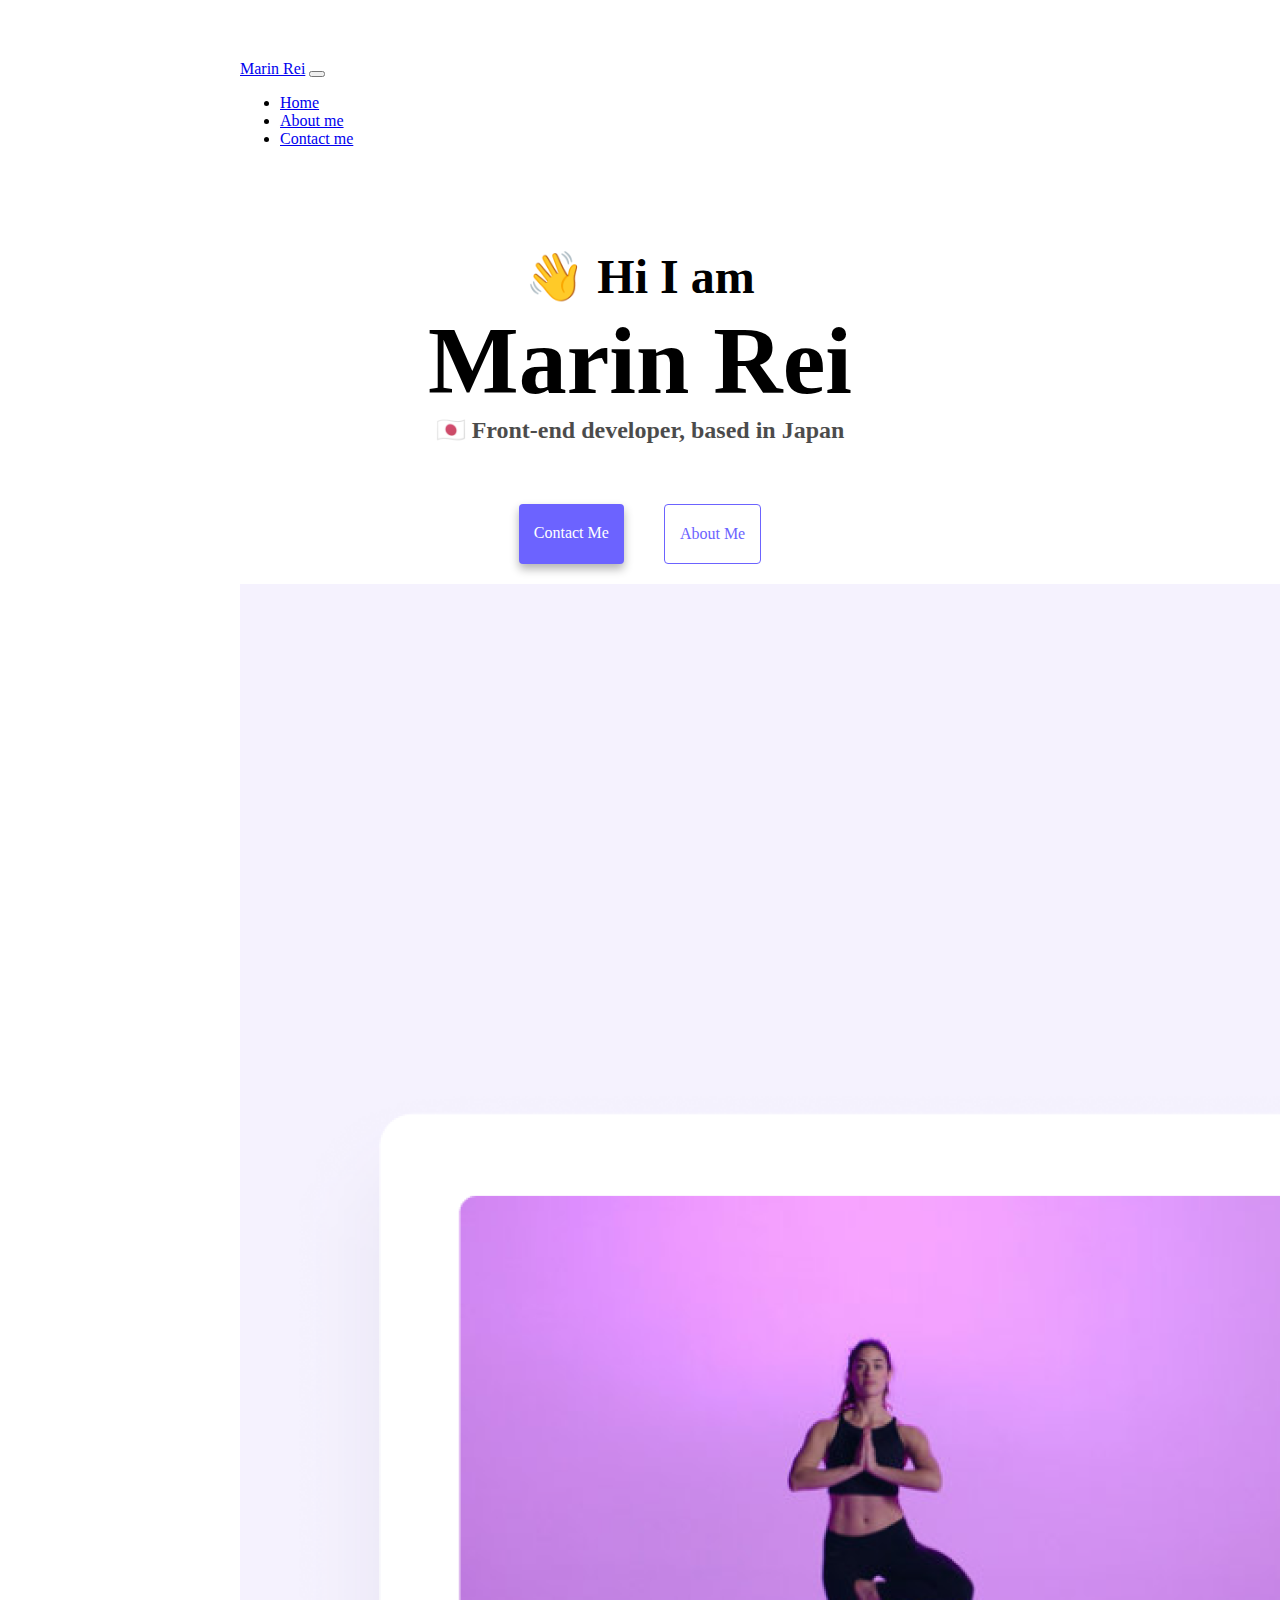
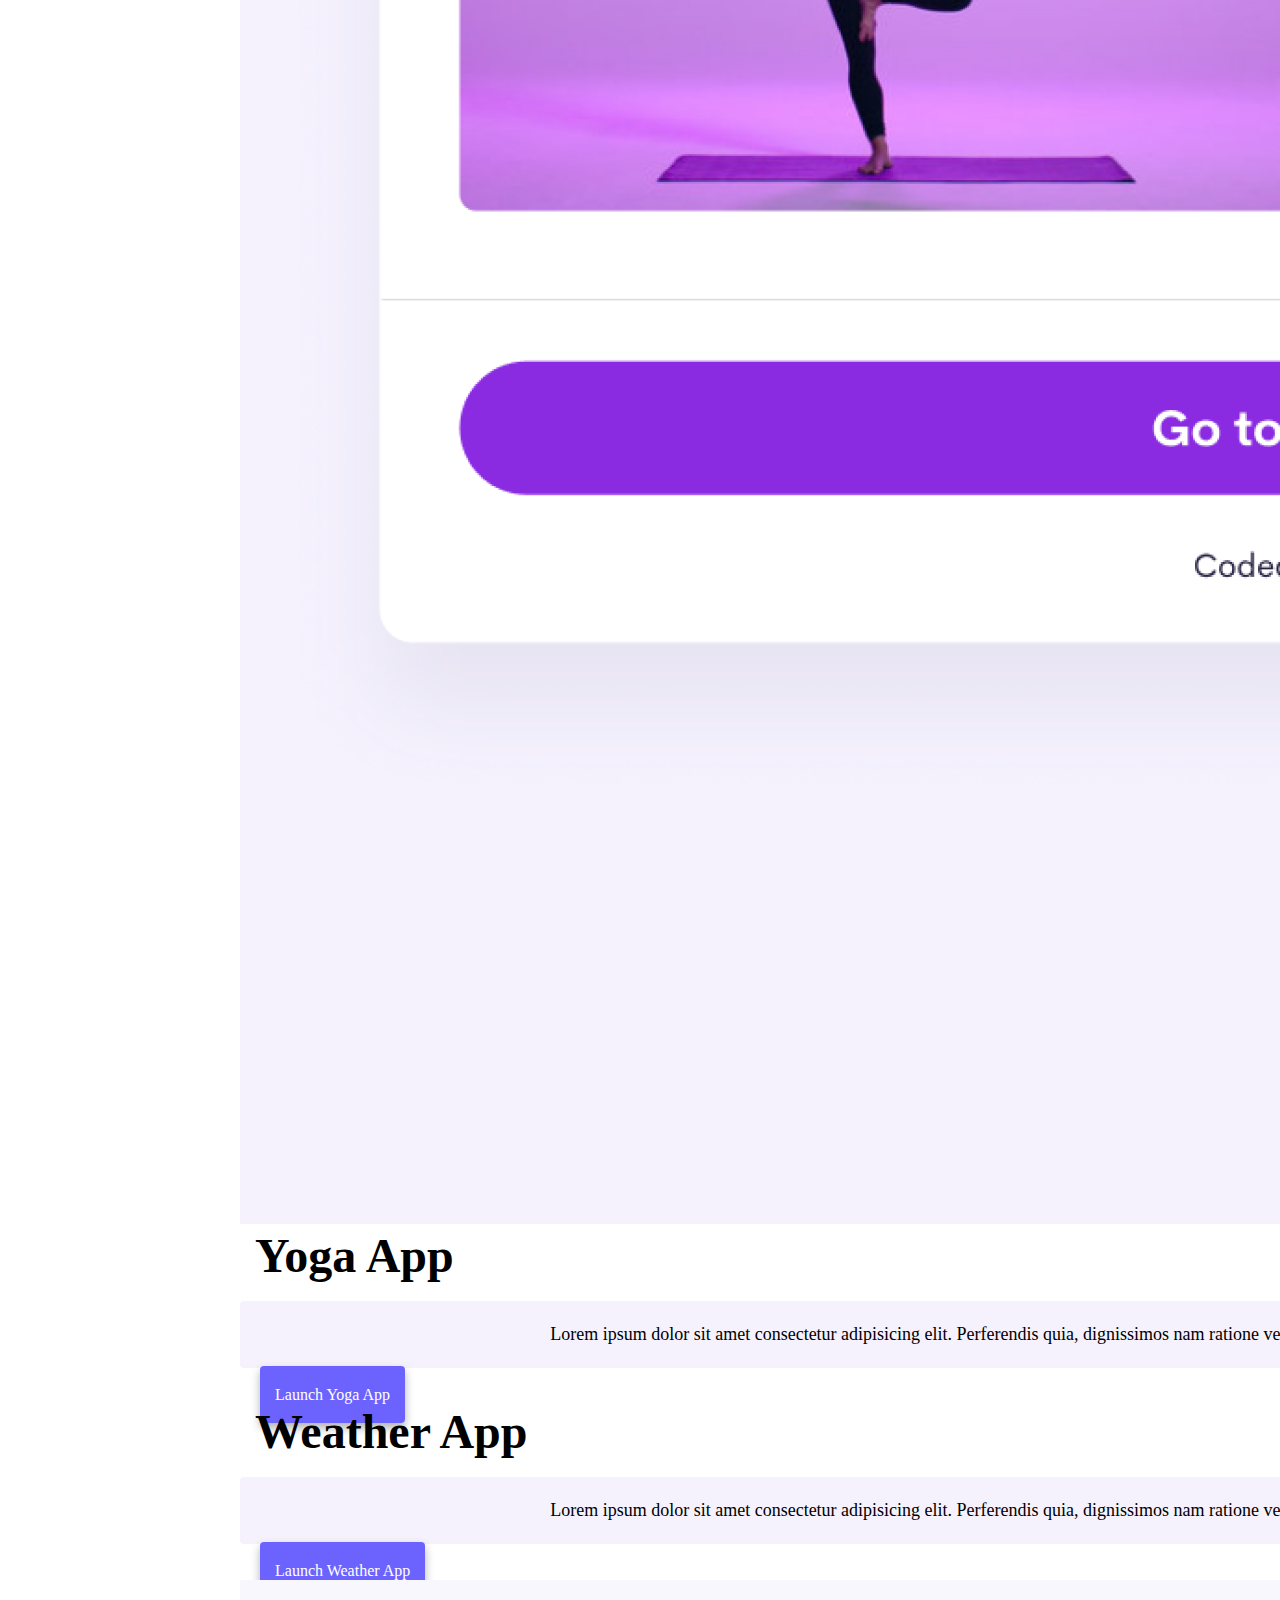
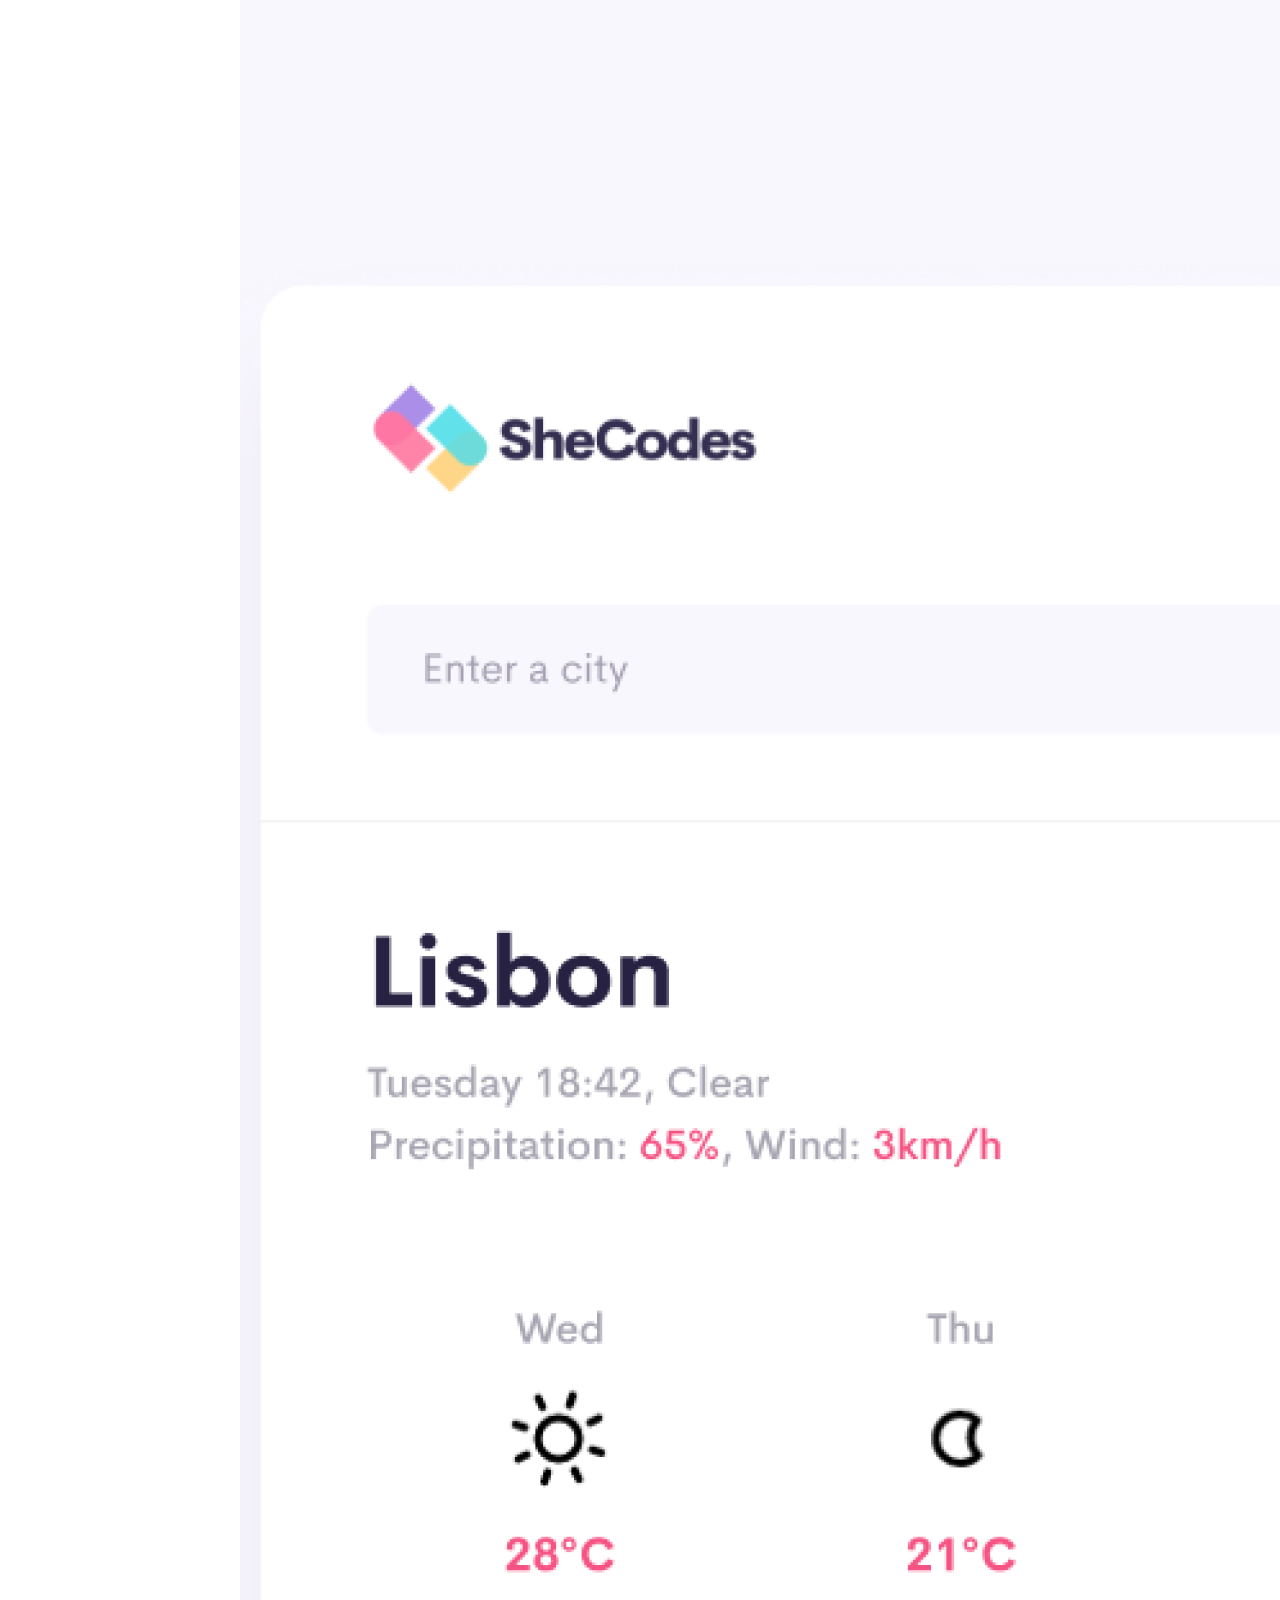
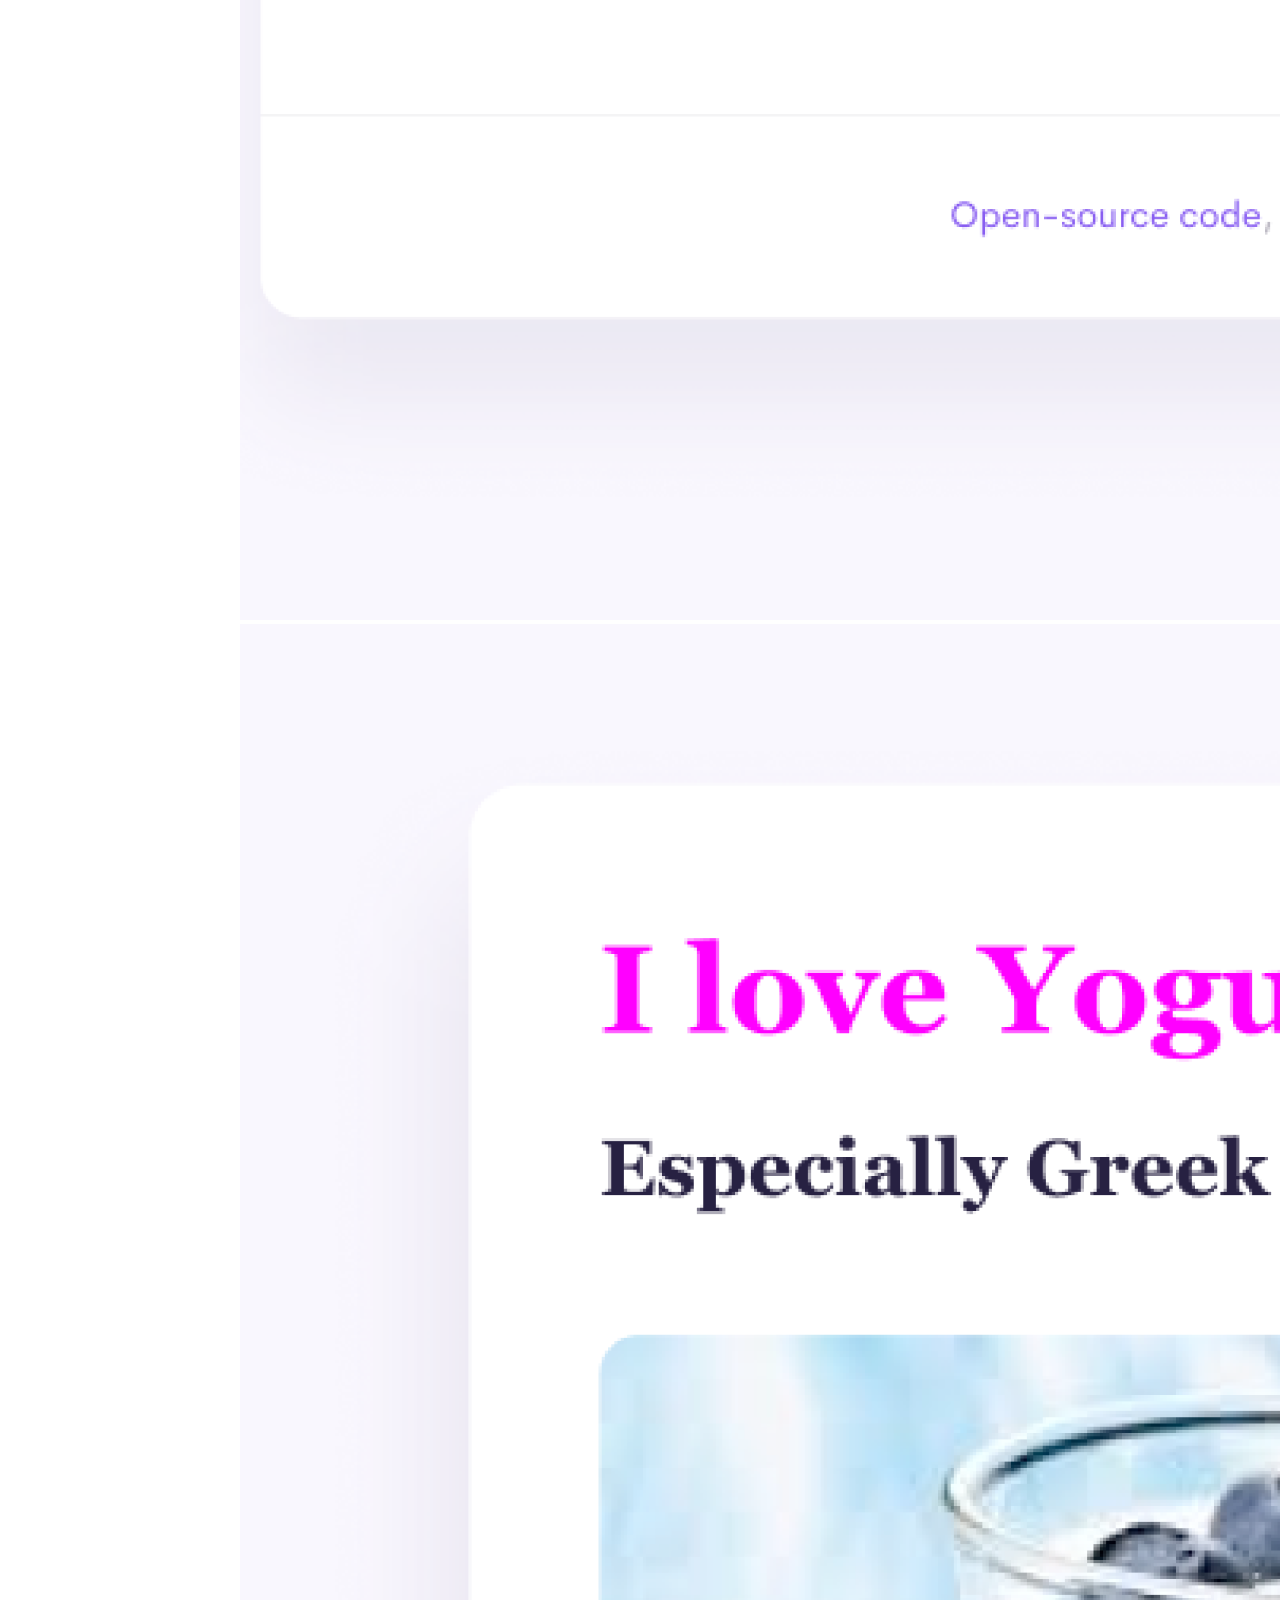
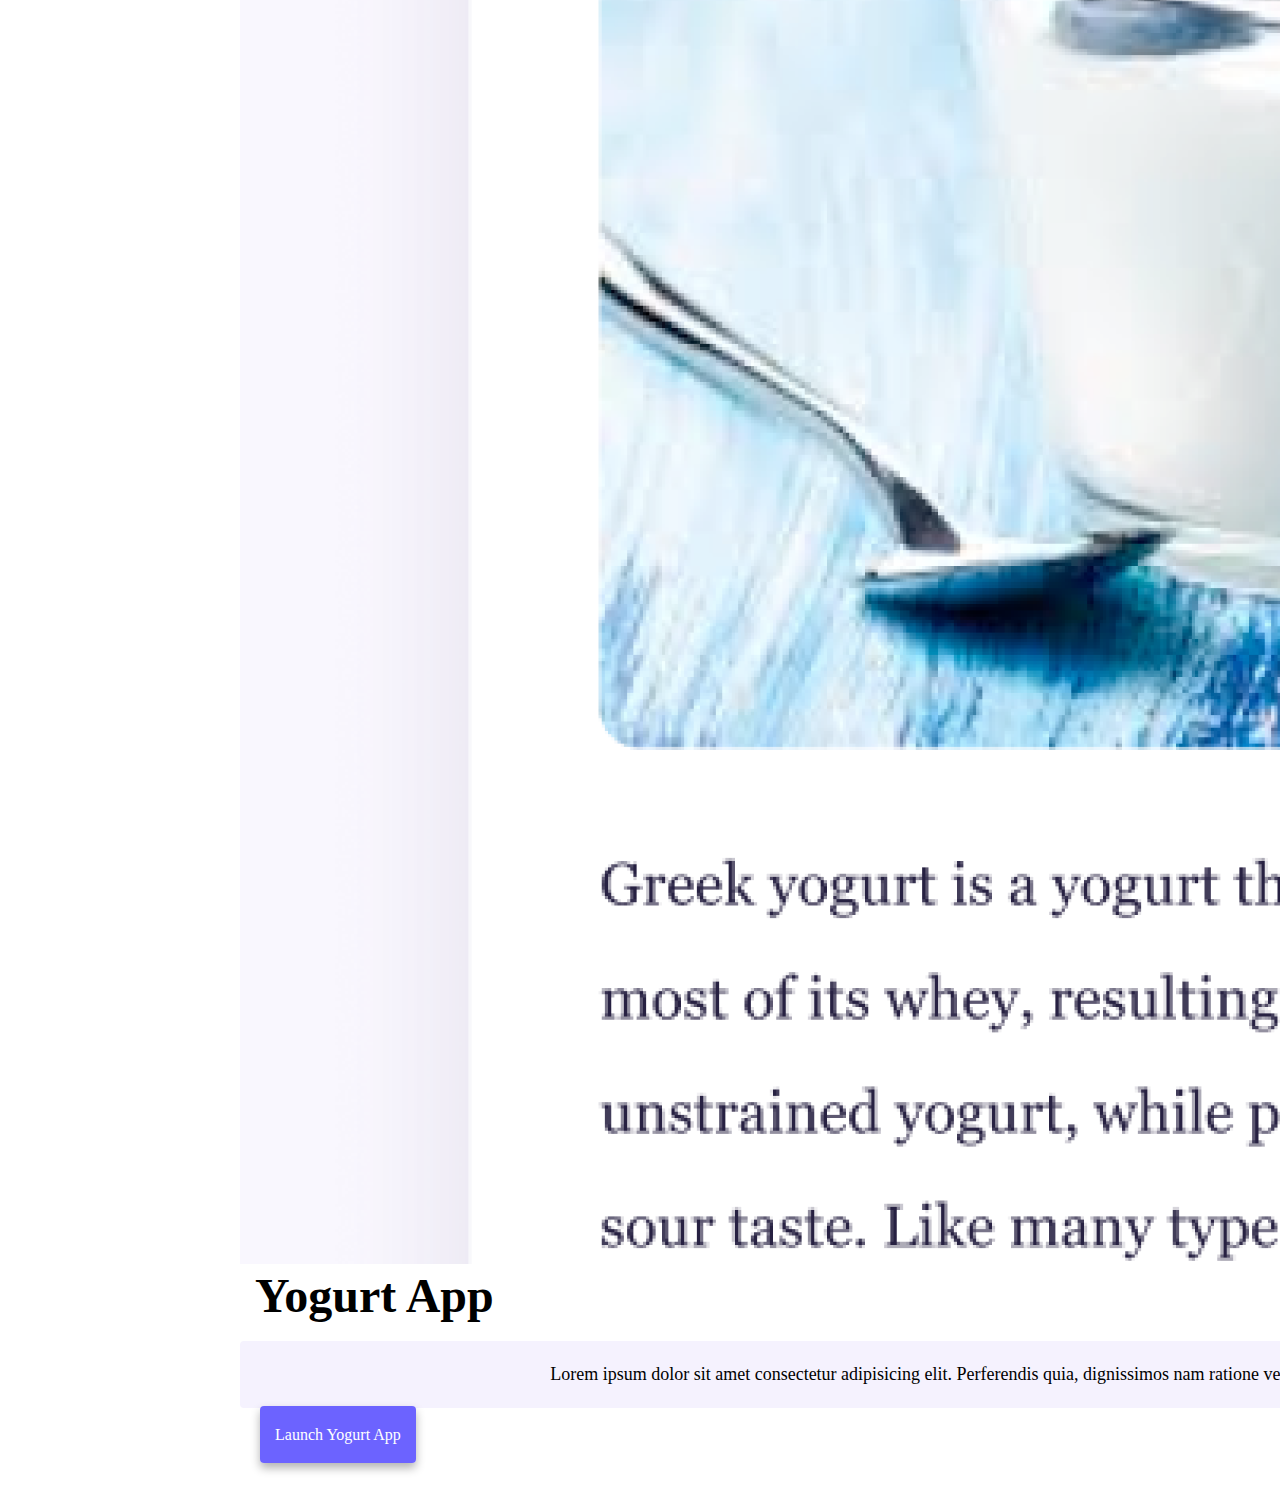
==== index.html @ f78f3ad3 "Initial commit" ====
<!DOCTYPE html>
<html lang="en">
  <head>
    <meta charset="UTF-8" />
    <meta http-equiv="X-UA-Compatible" content="IE=edge" />
    <meta name="viewport" content="width=device-width, initial-scale=1.0" />
    <title>Port folio - Marin Rei</title>
    <link
      href="https://cdn.jsdelivr.net/npm/bootstrap@5.0.2/dist/css/bootstrap.min.css"
      rel="stylesheet"
      integrity="sha384-EVSTQN3/azprG1Anm3QDgpJLIm9Nao0Yz1ztcQTwFspd3yD65VohhpuuCOmLASjC"
      crossorigin="anonymous"
    />
    <script
      src="https://cdn.jsdelivr.net/npm/bootstrap@5.0.2/dist/js/bootstrap.bundle.min.js"
      integrity="sha384-MrcW6ZMFYlzcLA8Nl+NtUVF0sA7MsXsP1UyJoMp4YLEuNSfAP+JcXn/tWtIaxVXM"
      crossorigin="anonymous"
    ></script>
    <link rel="stylesheet" href="style.css" />
    <meta name="description" content="Introduction of Marin Rei, Front-end developer based in Japan.">
  </head>
  <body>
      <nav class="navbar navbar-expand-lg navbar-light bg-light fixed-top">
        <div class="container-fluid">
          <a class="navbar-brand" href="#">Marin Rei</a>
          <button
            class="navbar-toggler"
            type="button"
            data-bs-toggle="collapse"
            data-bs-target="#navbarNav"
            aria-controls="navbarNav"
            aria-expanded="false"
            aria-label="Toggle navigation"
          >
            <span class="navbar-toggler-icon"></span>
          </button>
          <div class="collapse navbar-collapse" id="navbarNav">
            <ul class="navbar-nav">
              <li class="nav-item">
                <a class="nav-link active" aria-current="page" href="index.html"
                  >Home</a
                >
              </li>
              <li class="nav-item">
                <a class="nav-link" href="about.html">About me</a>
              </li>
              <li class="nav-item">
                <a class="nav-link" href="about.html#contact">Contact me</a>
              </li>
            </ul>
          </div>
        </div>
      </nav>
      <h2 class="heading">👋 Hi I am</h2>
      <h1 >Marin Rei</h1>
      <h3>🇯🇵 Front-end developer, based in Japan</h3>
      <div class="navigation-links">
        <a href="about.html#contact" class="contact-link">Contact me</a>
        <a href="about.html" class="about-link">About me</a>
      </div>
      <div class="container mt-5 mb-3 paragraph">
        <div class="row">
          <div class="col-md-6">
            <img src="images/yoga.png" alt="yoga" class="img-fluid rounded" />
          </div>
          <div class="col-md-6">
            <h2 class="home-title">
              Yoga App
            </h2>
            <p class="bg-transparent">
              Lorem ipsum dolor sit amet consectetur adipisicing elit.
              Perferendis quia, dignissimos nam ratione veniam quibusdam porro
              omnis quam vel eos eveniet alias temporibus deserunt veritatis
              minima fugiat explicabo eum dolore.
            </p>
            <a href="#" class="primary-link">Launch Yoga App</a>
          </div>
        </div>
      </div>
      <div class="container mt-5 mb-3 paragraph">
        <div class="row">
          <div class="col-md-6">
            <h2 class="home-title">
              Weather App
            </h2>
            <p class="bg-transparent">
              Lorem ipsum dolor sit amet consectetur adipisicing elit.
              Perferendis quia, dignissimos nam ratione veniam quibusdam porro
              omnis quam vel eos eveniet alias temporibus deserunt veritatis
              minima fugiat explicabo eum dolore.
            </p>
            <a href="#" class="primary-link">Launch Weather App</a>
          </div>
          <div class="col-md-6">
            <img
              src="images/weather.png"
              alt="weather"
              class="img-fluid rounded"
            />
          </div>
        </div>
      </div>
      <div class="container mt-5 mb-3 paragraph">
          <div class="row">
          <div class="col-md-6">
              <img
                src="images/yogurt.png"
                alt="yogurt"
                class="img-fluid rounded"
              />
            </div>
            <div class="col-md-6">
          <h2 class="home-title">
            Yogurt App
          </h2>
          <p class="bg-transparent">
            Lorem ipsum dolor sit amet consectetur adipisicing elit.
            Perferendis quia, dignissimos nam ratione veniam quibusdam porro
            omnis quam vel eos eveniet alias temporibus deserunt veritatis
            minima fugiat explicabo eum dolore.
          </p>
          <a href="#" class="primary-link">Launch Yogurt App</a>
        </div>
        </div>
      </div>
      </div>
    </div>
  </body>
</html>
---- style.css ----
:root {
    --primary-color: #6c63ff;
    --secondary-color: #f5f2fe;
    --box-shadow: 0 5px 10px rgba(0, 0, 0, 0.3);
  }
  
  body {
    margin: 60px auto;
    max-width: 800px;
  }
  
  h1,
  h2,
  h3 {
    text-align: center;
    margin: 0;
  }
  
  h1 {
    font-size: 96px;
  }
  
  h2 {
    font-size: 48px;
  }
  
  h3 {
    font-size: 24px;
    opacity: 0.7;
  }
  
  p {
    background: var(--secondary-color);
    padding: 20px;
    border-radius: 4px;
    font-size: 18px;
    line-height: 1.5;
    text-align: center;
  }
  
  .navigation-links {
    display: flex;
    margin-top: 40px;
    justify-content: center;
  }
  
  .navigation-links a {
    margin: 20px;
    border-radius: 4px;
    padding: 20px 15px;
    text-decoration: none;
    text-transform: capitalize;
  }
  
  .contact-link {
    background: var(--primary-color);
    box-shadow: var(--box-shadow);
    color: white;
  }
  
  .about-link {
    color: var(--primary-color);
    border: 1px solid var(--primary-color);
  }
  
  .homepage-link {
    color: var(--primary-color);
    text-align: center;
    display: block;
  }
  
  .about-paragraphs {
    display: flex;
    margin: 30px 0;
  }
  
  .about-paragraphs p {
    margin: 10px;
  }
  
  .email-link {
    display: flex;
    justify-content: center;
    color: var(--primary-color);
    font-size: 28px;
    text-decoration: none;
  }
  
  .email-link:hover {
    text-decoration: underline;
  }
  .heading {
    margin-top: 100px;
  }
  
  .first-paragraph {
    background-color: transparent !important;
  }
  .home-title {
    display: block;
    text-align: left;
    margin-left: 15px;
  }
  .paragraph {
    display: flex;
    justify-content: flex-start;
    text-align: left;
  }
  .paragraph p {
    display: flex;
    justify-content: space-evenly;
    text-align: left;
  }
  .primary-link {
    border-radius: 4px;
    padding: 20px 15px;
    text-decoration: none;
    text-transform: capitalize;
    background: var(--primary-color);
    box-shadow: var(--box-shadow);
    color: white;
    margin-left: 20px;
  }
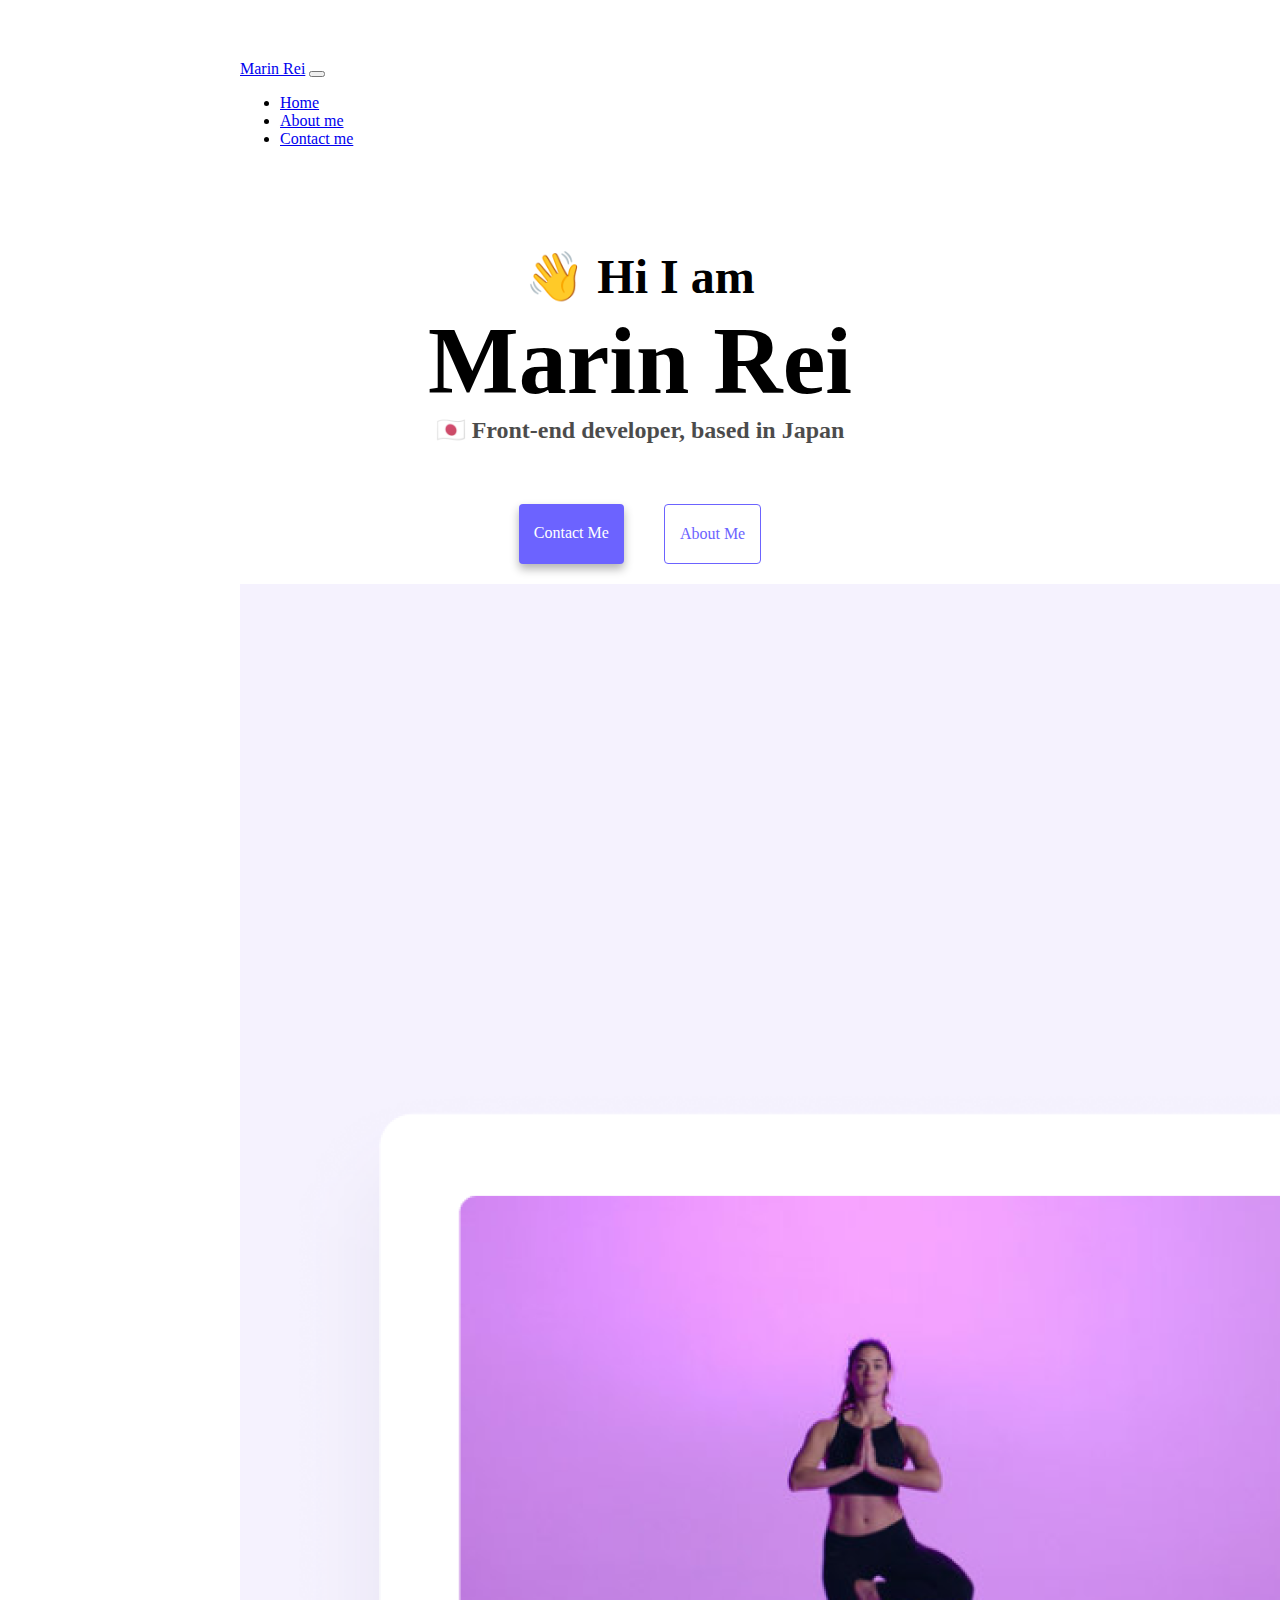
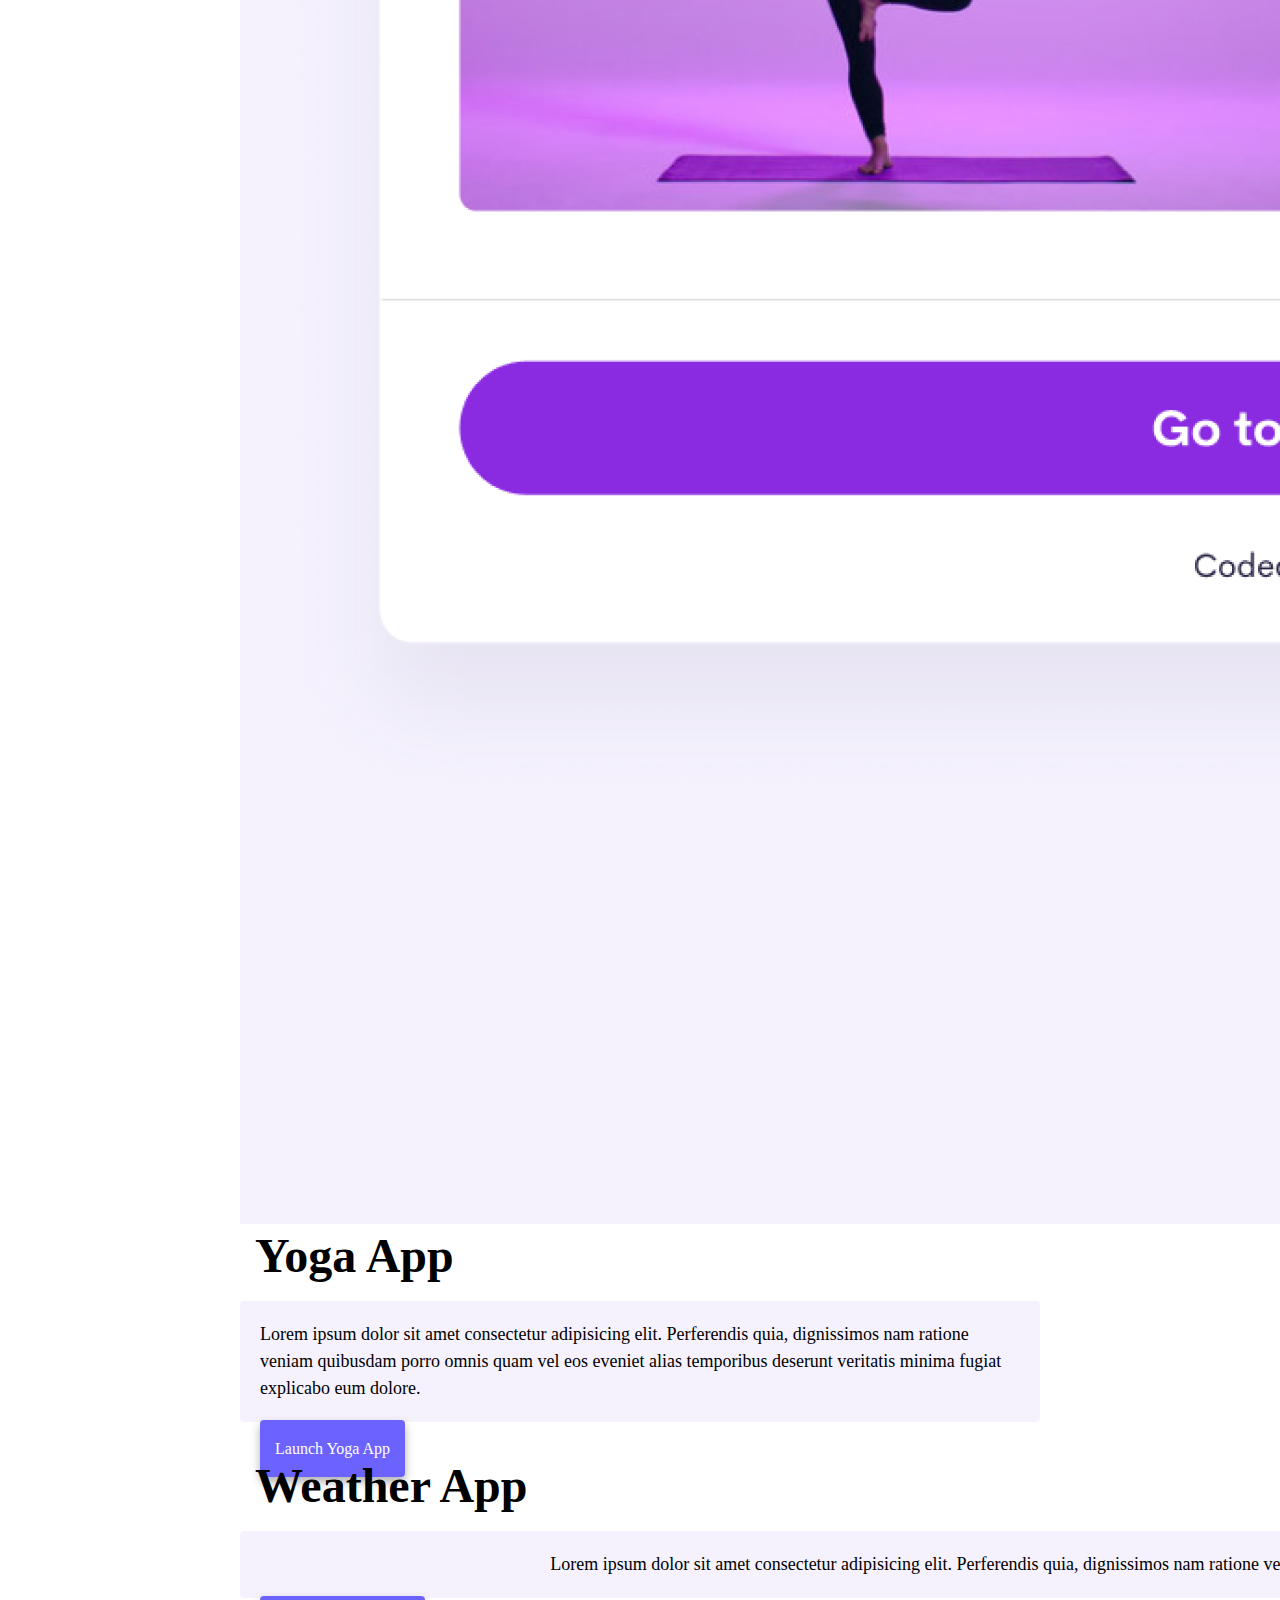
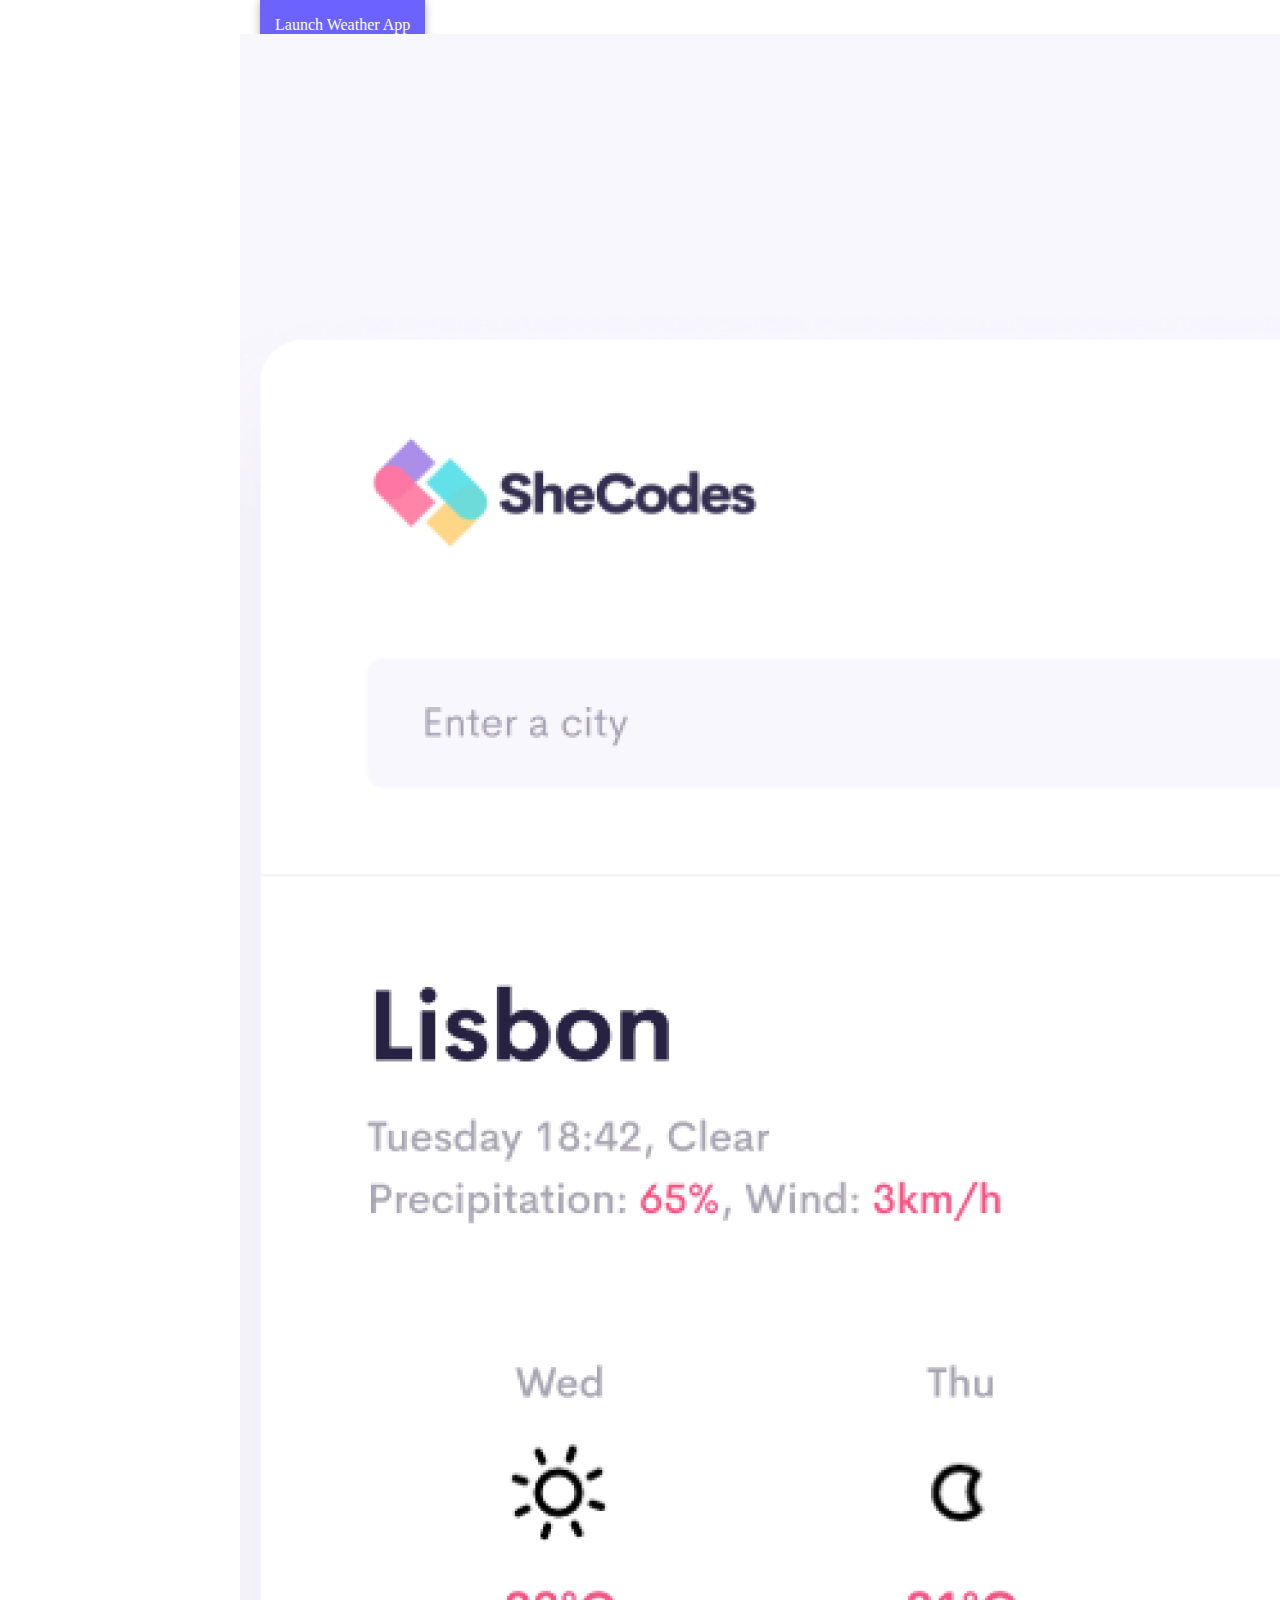
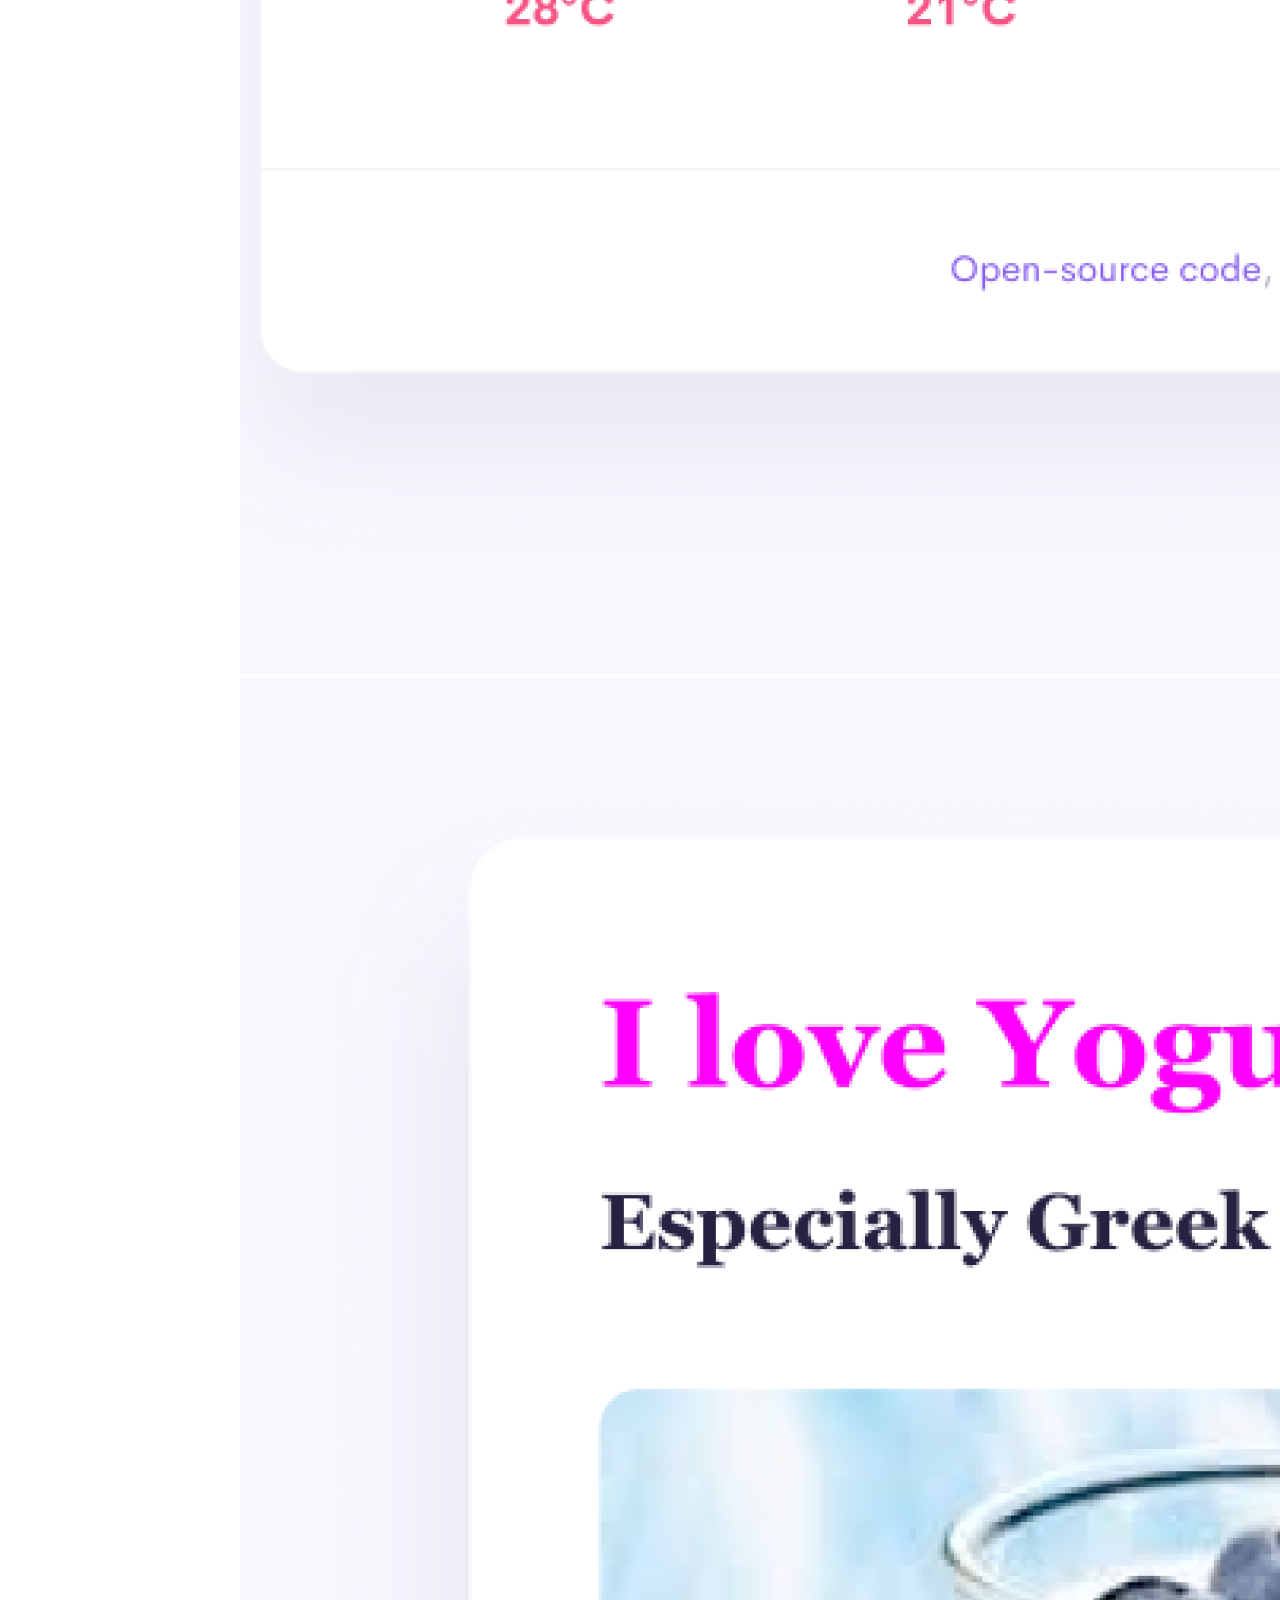
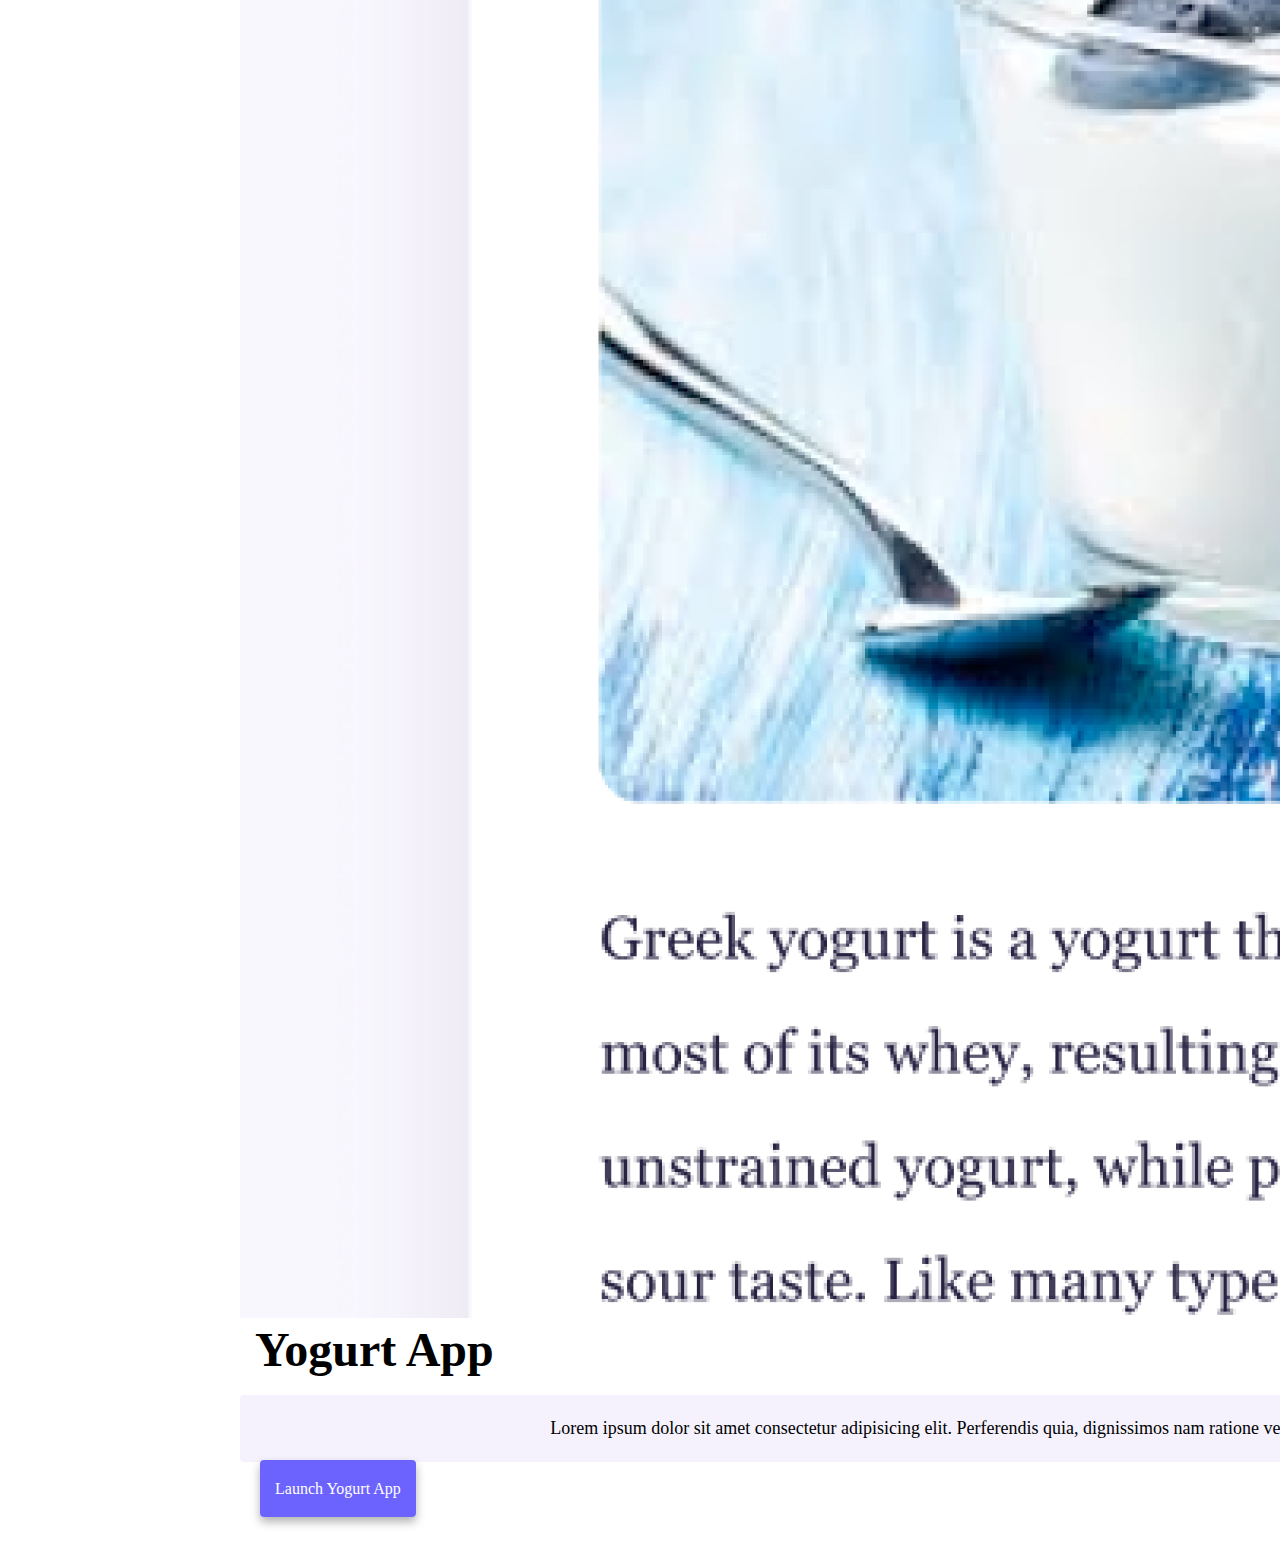
==== commit 94e80210: "Updated index" ====
--- a/index.html
+++ b/index.html
@@ -4,7 +4,7 @@
     <meta charset="UTF-8" />
     <meta http-equiv="X-UA-Compatible" content="IE=edge" />
     <meta name="viewport" content="width=device-width, initial-scale=1.0" />
-    <title>Port folio - Marin Rei</title>
+    <title>Portfolio - Marin Rei</title>
     <link
       href="https://cdn.jsdelivr.net/npm/bootstrap@5.0.2/dist/css/bootstrap.min.css"
       rel="stylesheet"
@@ -58,7 +58,7 @@
         <a href="about.html#contact" class="contact-link">Contact me</a>
         <a href="about.html" class="about-link">About me</a>
       </div>
-      <div class="container mt-5 mb-3 paragraph">
+      <div class="container mt-5 mb-3">
         <div class="row">
           <div class="col-md-6">
             <img src="images/yoga.png" alt="yoga" class="img-fluid rounded" />
@@ -67,7 +67,7 @@
             <h2 class="home-title">
               Yoga App
             </h2>
-            <p class="bg-transparent">
+            <p class="bg-transparent paragraph">
               Lorem ipsum dolor sit amet consectetur adipisicing elit.
               Perferendis quia, dignissimos nam ratione veniam quibusdam porro
               omnis quam vel eos eveniet alias temporibus deserunt veritatis
--- a/style.css
+++ b/style.css
@@ -106,11 +106,6 @@
     justify-content: flex-start;
     text-align: left;
   }
-  .paragraph p {
-    display: flex;
-    justify-content: space-evenly;
-    text-align: left;
-  }
   .primary-link {
     border-radius: 4px;
     padding: 20px 15px;
@@ -121,4 +116,19 @@
     color: white;
     margin-left: 20px;
   }
+  @media (max-width: 748px){
+    img{
+      display: none;
+    }
+    .home-title,
+    .bg-transparent,
+    .primary-link{
+      text-align: center;
+    }
+    .primary-link{
+      display: block;
+      margin: 20px auto;
+    }
+    
+  }
   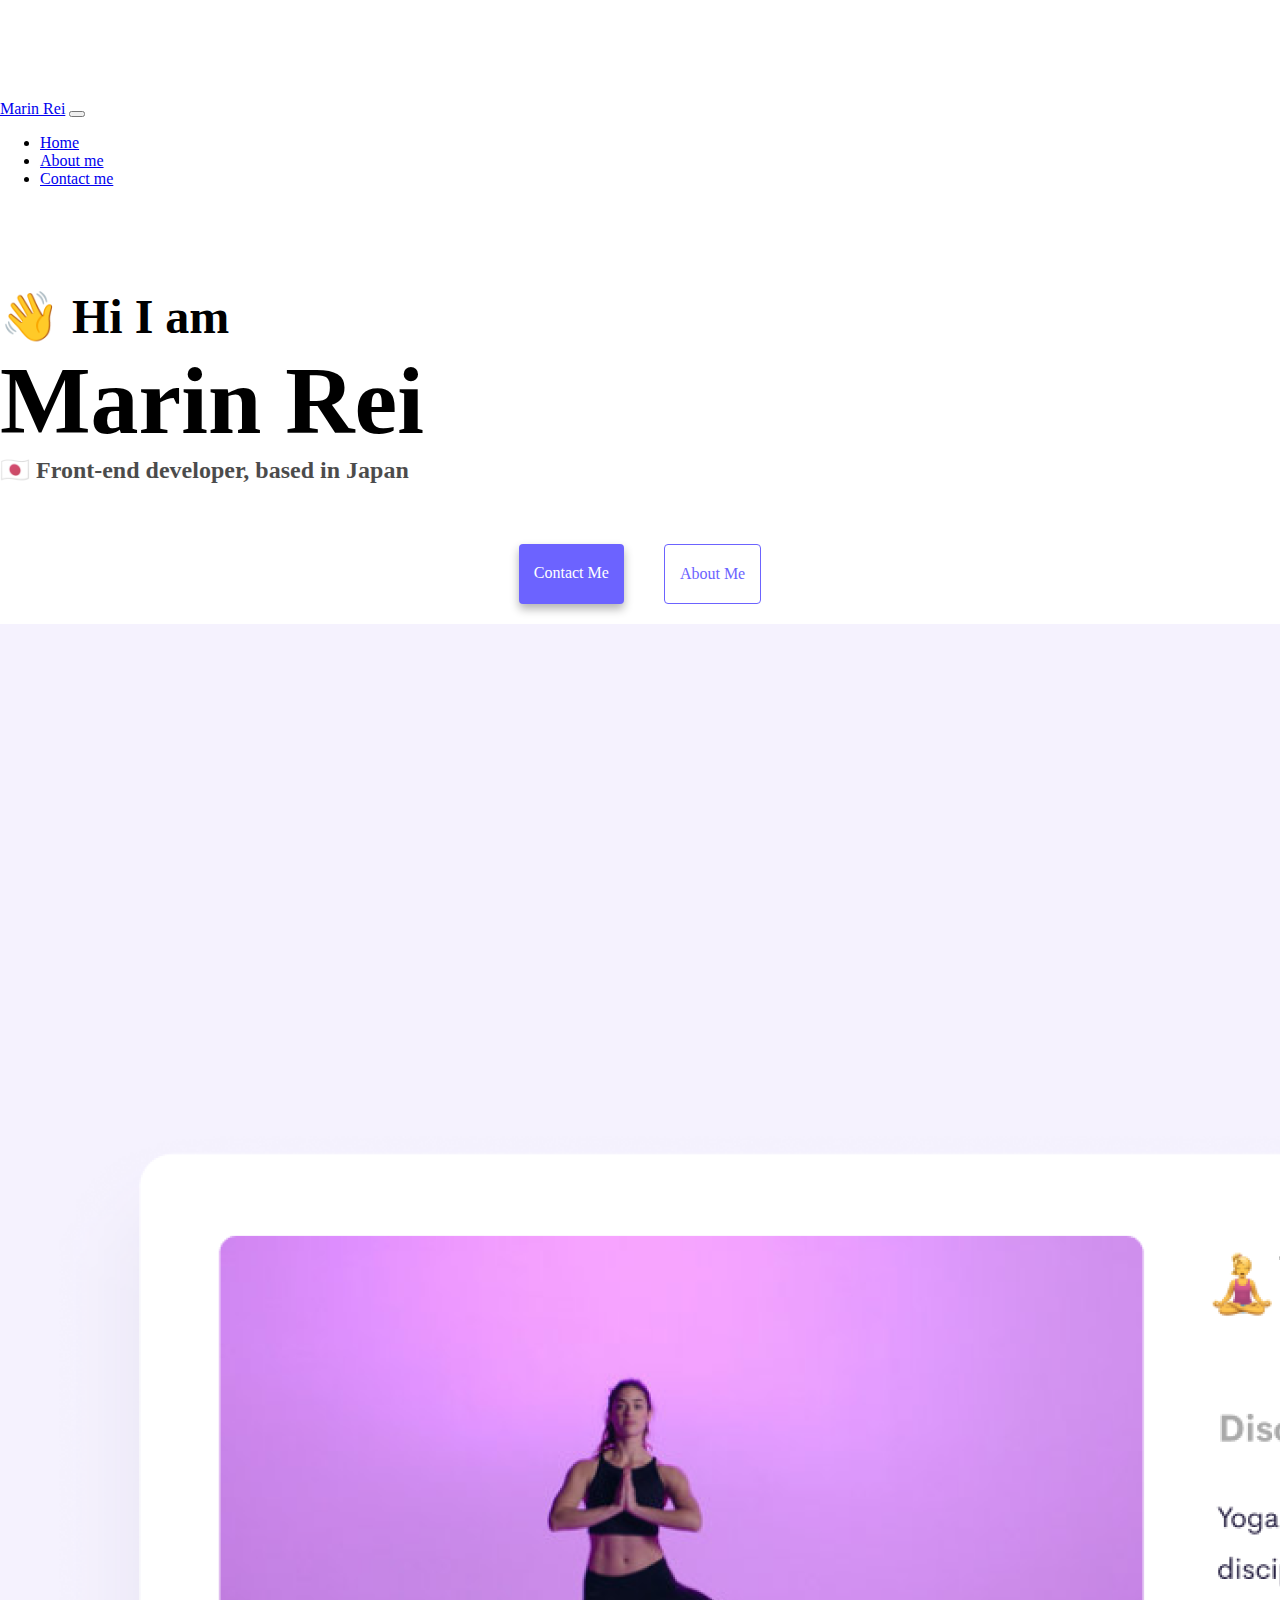
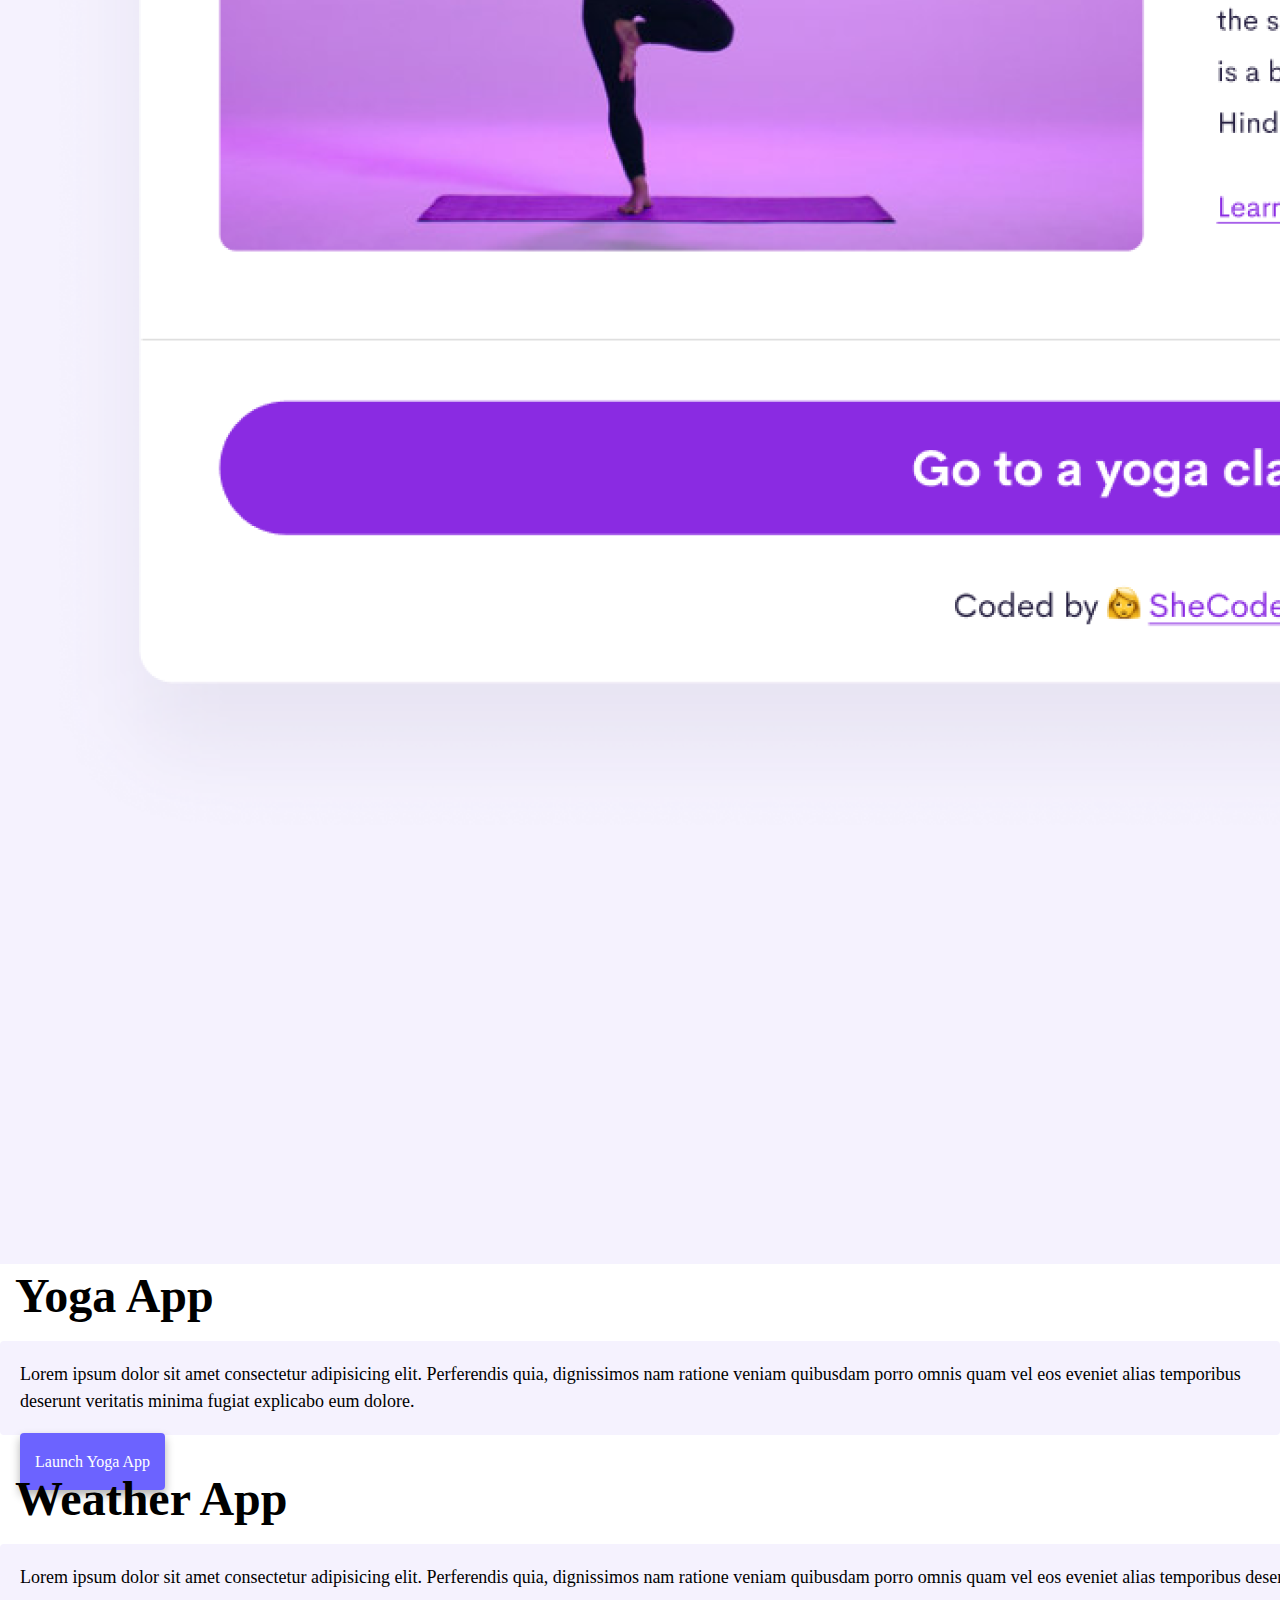
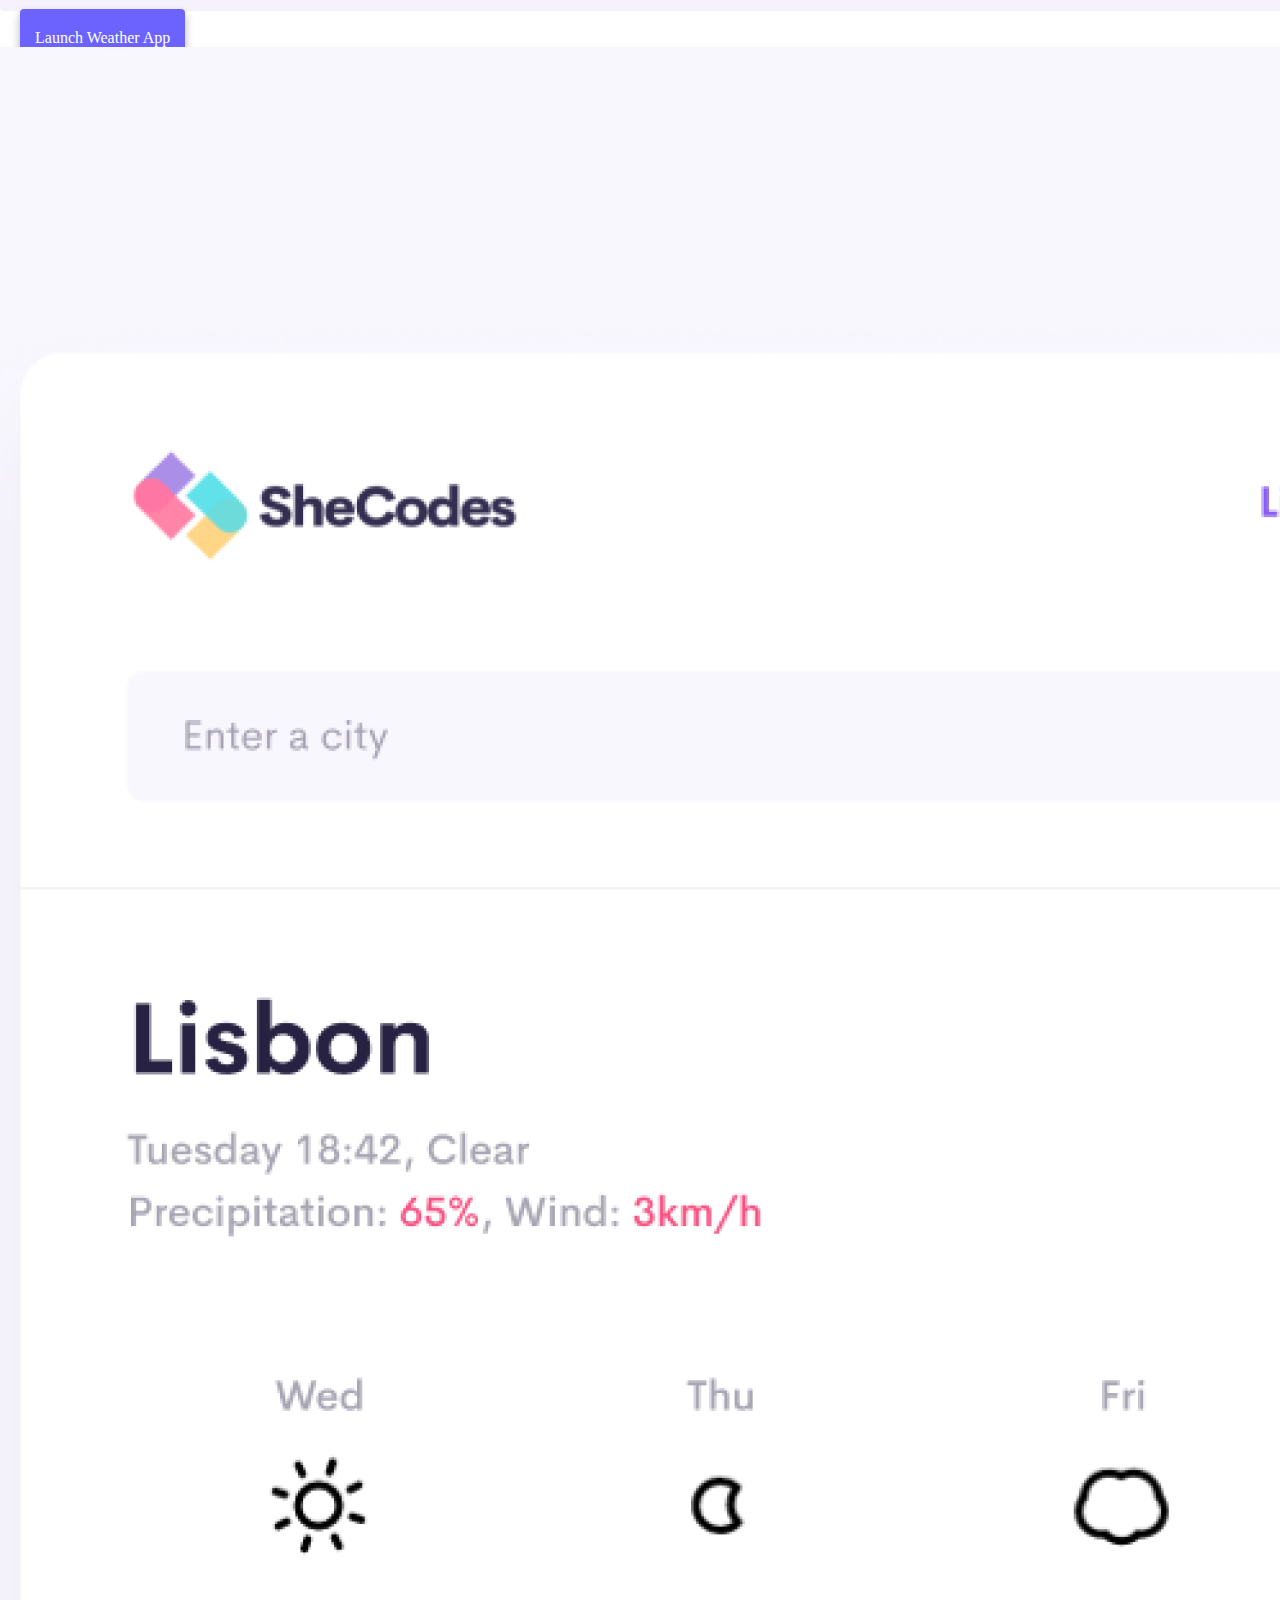
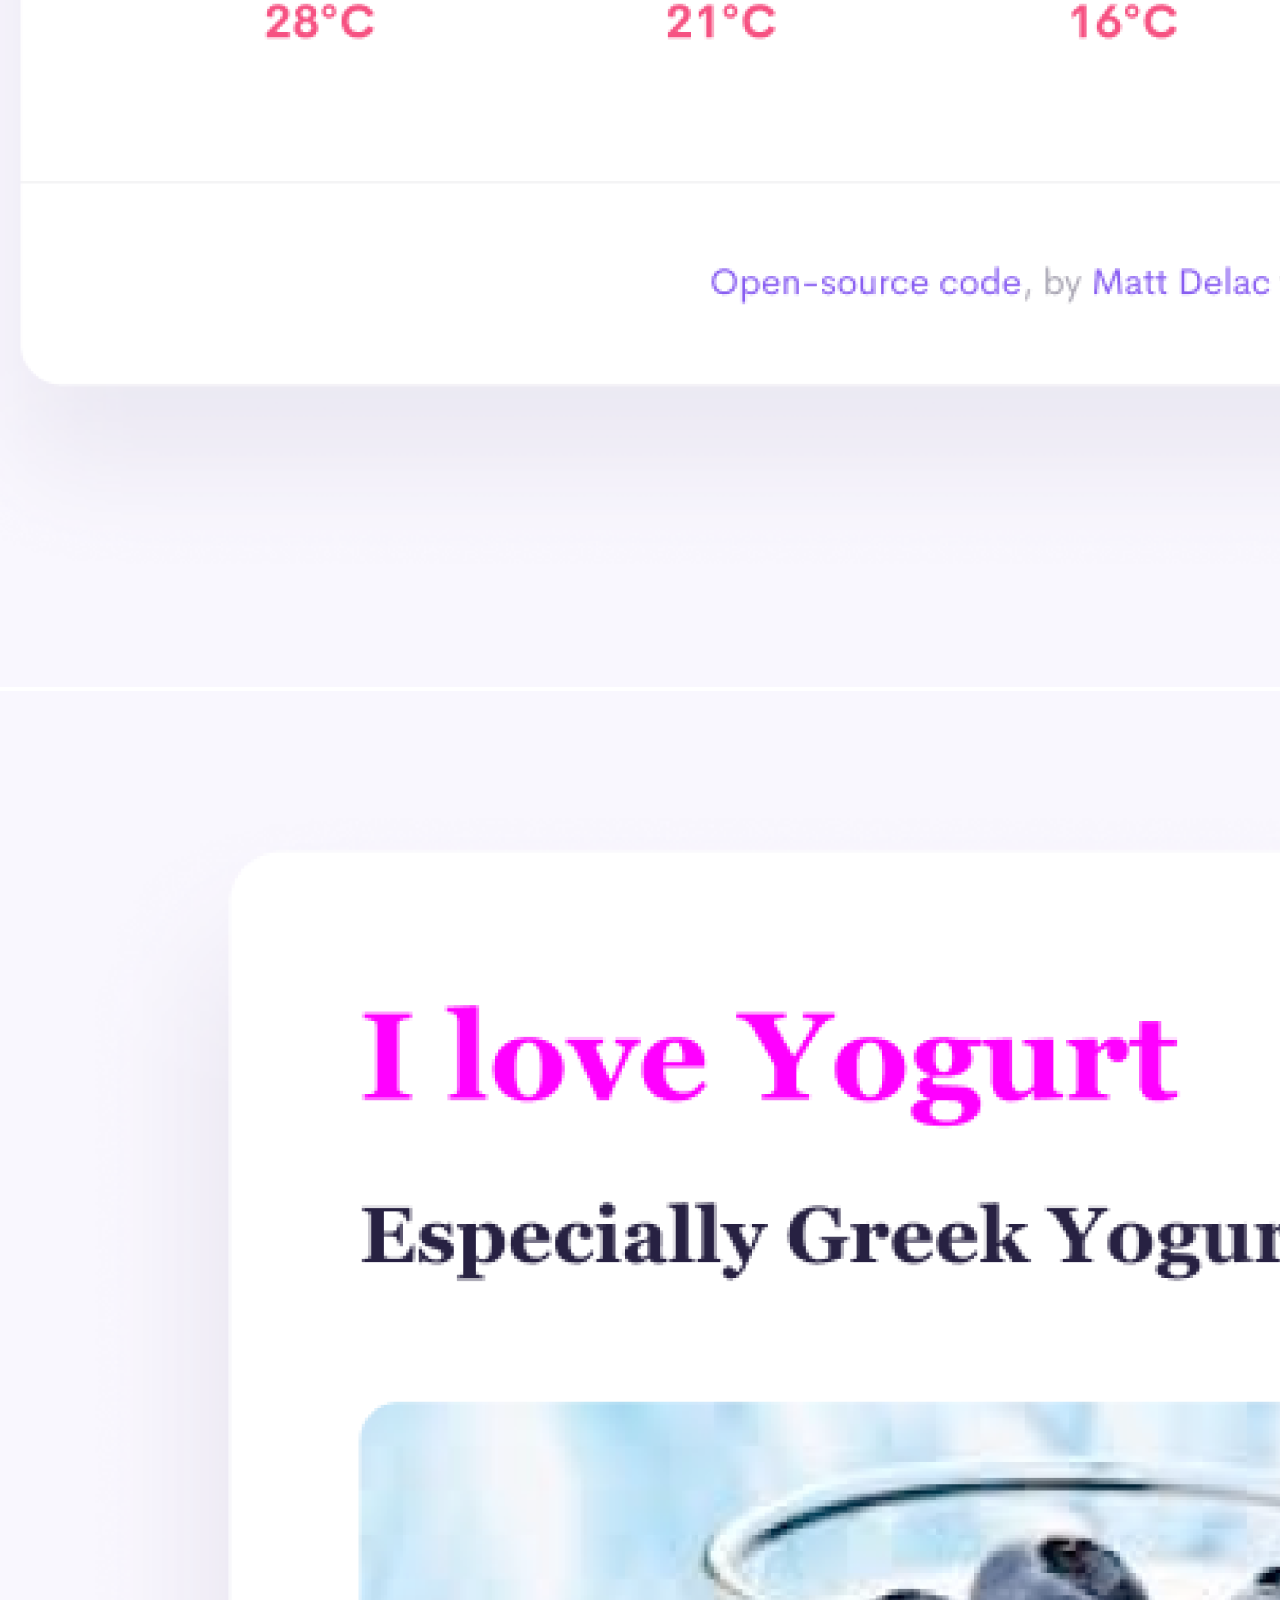
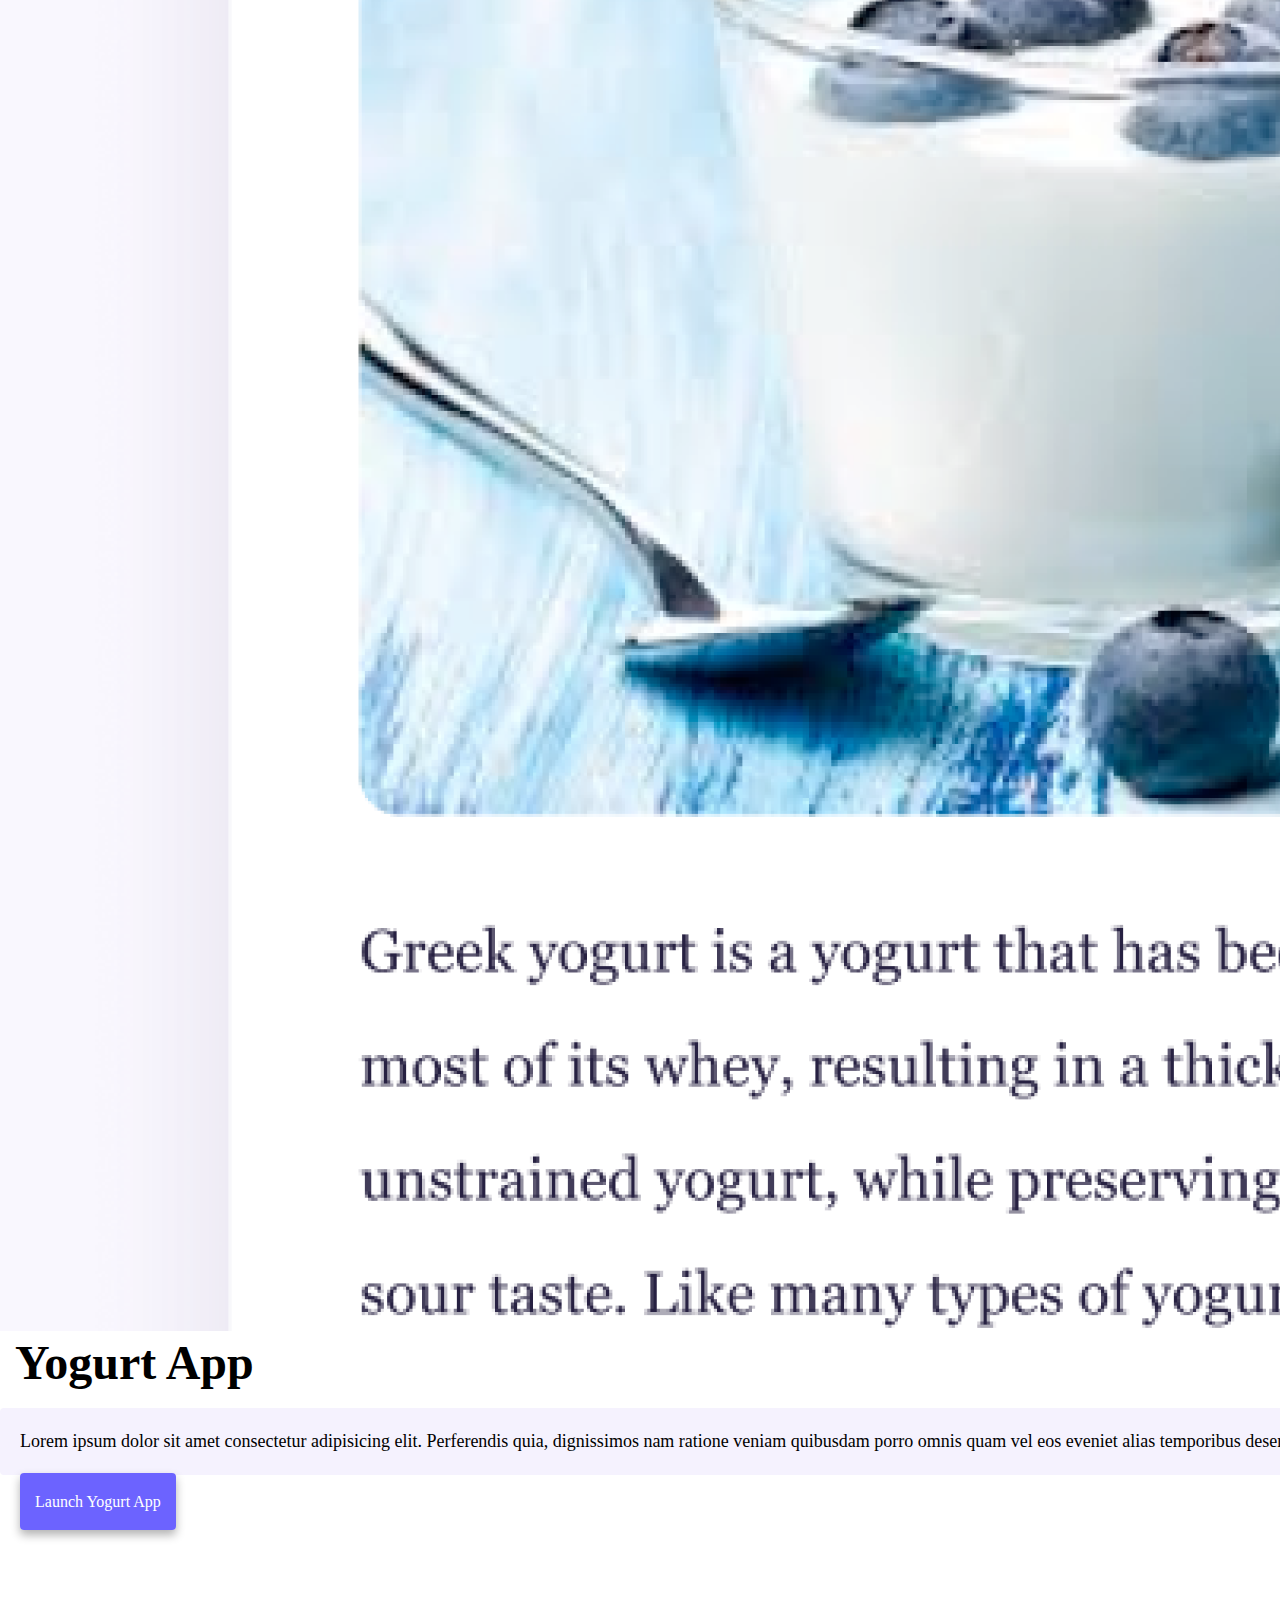
==== commit 2891ec24: "Updated styling" ====
--- a/index.html
+++ b/index.html
@@ -4,7 +4,7 @@
     <meta charset="UTF-8" />
     <meta http-equiv="X-UA-Compatible" content="IE=edge" />
     <meta name="viewport" content="width=device-width, initial-scale=1.0" />
-    <title>Portfolio - Marin Rei</title>
+    <title>Front-end developer - Marin Rei</title>
     <link
       href="https://cdn.jsdelivr.net/npm/bootstrap@5.0.2/dist/css/bootstrap.min.css"
       rel="stylesheet"
@@ -16,13 +16,13 @@
       integrity="sha384-MrcW6ZMFYlzcLA8Nl+NtUVF0sA7MsXsP1UyJoMp4YLEuNSfAP+JcXn/tWtIaxVXM"
       crossorigin="anonymous"
     ></script>
-    <link rel="stylesheet" href="style.css" />
+    <link rel="stylesheet" href="/style.css" />
     <meta name="description" content="Introduction of Marin Rei, Front-end developer based in Japan.">
   </head>
   <body>
       <nav class="navbar navbar-expand-lg navbar-light bg-light fixed-top">
         <div class="container-fluid">
-          <a class="navbar-brand" href="#">Marin Rei</a>
+          <a class="navbar-brand" href="/">Marin Rei</a>
           <button
             class="navbar-toggler"
             type="button"
@@ -37,31 +37,31 @@
           <div class="collapse navbar-collapse" id="navbarNav">
             <ul class="navbar-nav">
               <li class="nav-item">
-                <a class="nav-link active" aria-current="page" href="index.html"
+                <a class="nav-link" aria-current="page" href="/"
                   >Home</a
                 >
               </li>
               <li class="nav-item">
-                <a class="nav-link" href="about.html">About me</a>
+                <a class="nav-link active" href="/about.html">About me</a>
               </li>
               <li class="nav-item">
-                <a class="nav-link" href="about.html#contact">Contact me</a>
+                <a class="nav-link" href="/about.html#contact">Contact me</a>
               </li>
             </ul>
           </div>
         </div>
       </nav>
-      <h2 class="heading">👋 Hi I am</h2>
-      <h1 >Marin Rei</h1>
-      <h3>🇯🇵 Front-end developer, based in Japan</h3>
+      <h2 class="heading text-center">👋 Hi I am</h2>
+      <h1 class="text-center">Marin Rei</h1>
+      <h3 class="text-center">🇯🇵 Front-end developer, based in Japan</h3>
       <div class="navigation-links">
-        <a href="about.html#contact" class="contact-link">Contact me</a>
-        <a href="about.html" class="about-link">About me</a>
+        <a href="/about.html#contact" class="contact-link" title="Go directly to the contact page">Contact me</a>
+        <a href="/about.html" class="about-link" title="Learn about Marin Rei">About me</a>
       </div>
       <div class="container mt-5 mb-3">
         <div class="row">
           <div class="col-md-6">
-            <img src="images/yoga.png" alt="yoga" class="img-fluid rounded" />
+            <img src="/images/yoga.webp" alt="project" class="img-fluid rounded" />
           </div>
           <div class="col-md-6">
             <h2 class="home-title">
@@ -73,7 +73,7 @@
               omnis quam vel eos eveniet alias temporibus deserunt veritatis
               minima fugiat explicabo eum dolore.
             </p>
-            <a href="#" class="primary-link">Launch Yoga App</a>
+            <a href="/" class="primary-link" title="Launch Yoga App to see how the app looks like"> Launch Yoga App</a>
           </div>
         </div>
       </div>
@@ -89,12 +89,12 @@
               omnis quam vel eos eveniet alias temporibus deserunt veritatis
               minima fugiat explicabo eum dolore.
             </p>
-            <a href="#" class="primary-link">Launch Weather App</a>
+            <a href="/" class="primary-link" title="Launch Weather App to see how the app looks like">Launch Weather App</a>
           </div>
           <div class="col-md-6">
             <img
-              src="images/weather.png"
-              alt="weather"
+              src="/images/weather.webp"
+              alt="weather-project"
               class="img-fluid rounded"
             />
           </div>
@@ -104,8 +104,8 @@
           <div class="row">
           <div class="col-md-6">
               <img
-                src="images/yogurt.png"
-                alt="yogurt"
+                src="/images/yogurt.webp"
+                alt="yogurt-project"
                 class="img-fluid rounded"
               />
             </div>
@@ -119,7 +119,7 @@
             omnis quam vel eos eveniet alias temporibus deserunt veritatis
             minima fugiat explicabo eum dolore.
           </p>
-          <a href="#" class="primary-link">Launch Yogurt App</a>
+          <a href="/" class="primary-link" title="Launch Yogurt App to see how the app looks like">Launch Yogurt App</a>
         </div>
         </div>
       </div>
--- a/style.css
+++ b/style.css
@@ -5,14 +5,12 @@
   }
   
   body {
-    margin: 60px auto;
-    max-width: 800px;
+    margin: 100px 0;
   }
   
   h1,
   h2,
   h3 {
-    text-align: center;
     margin: 0;
   }
   
@@ -35,7 +33,6 @@
     border-radius: 4px;
     font-size: 18px;
     line-height: 1.5;
-    text-align: center;
   }
   
   .navigation-links {
@@ -65,17 +62,6 @@
   
   .homepage-link {
     color: var(--primary-color);
-    text-align: center;
-    display: block;
-  }
-  
-  .about-paragraphs {
-    display: flex;
-    margin: 30px 0;
-  }
-  
-  .about-paragraphs p {
-    margin: 10px;
   }
   
   .email-link {
@@ -116,7 +102,7 @@
     color: white;
     margin-left: 20px;
   }
-  @media (max-width: 748px){
+  @media (max-width: 767px){
     img{
       display: none;
     }
